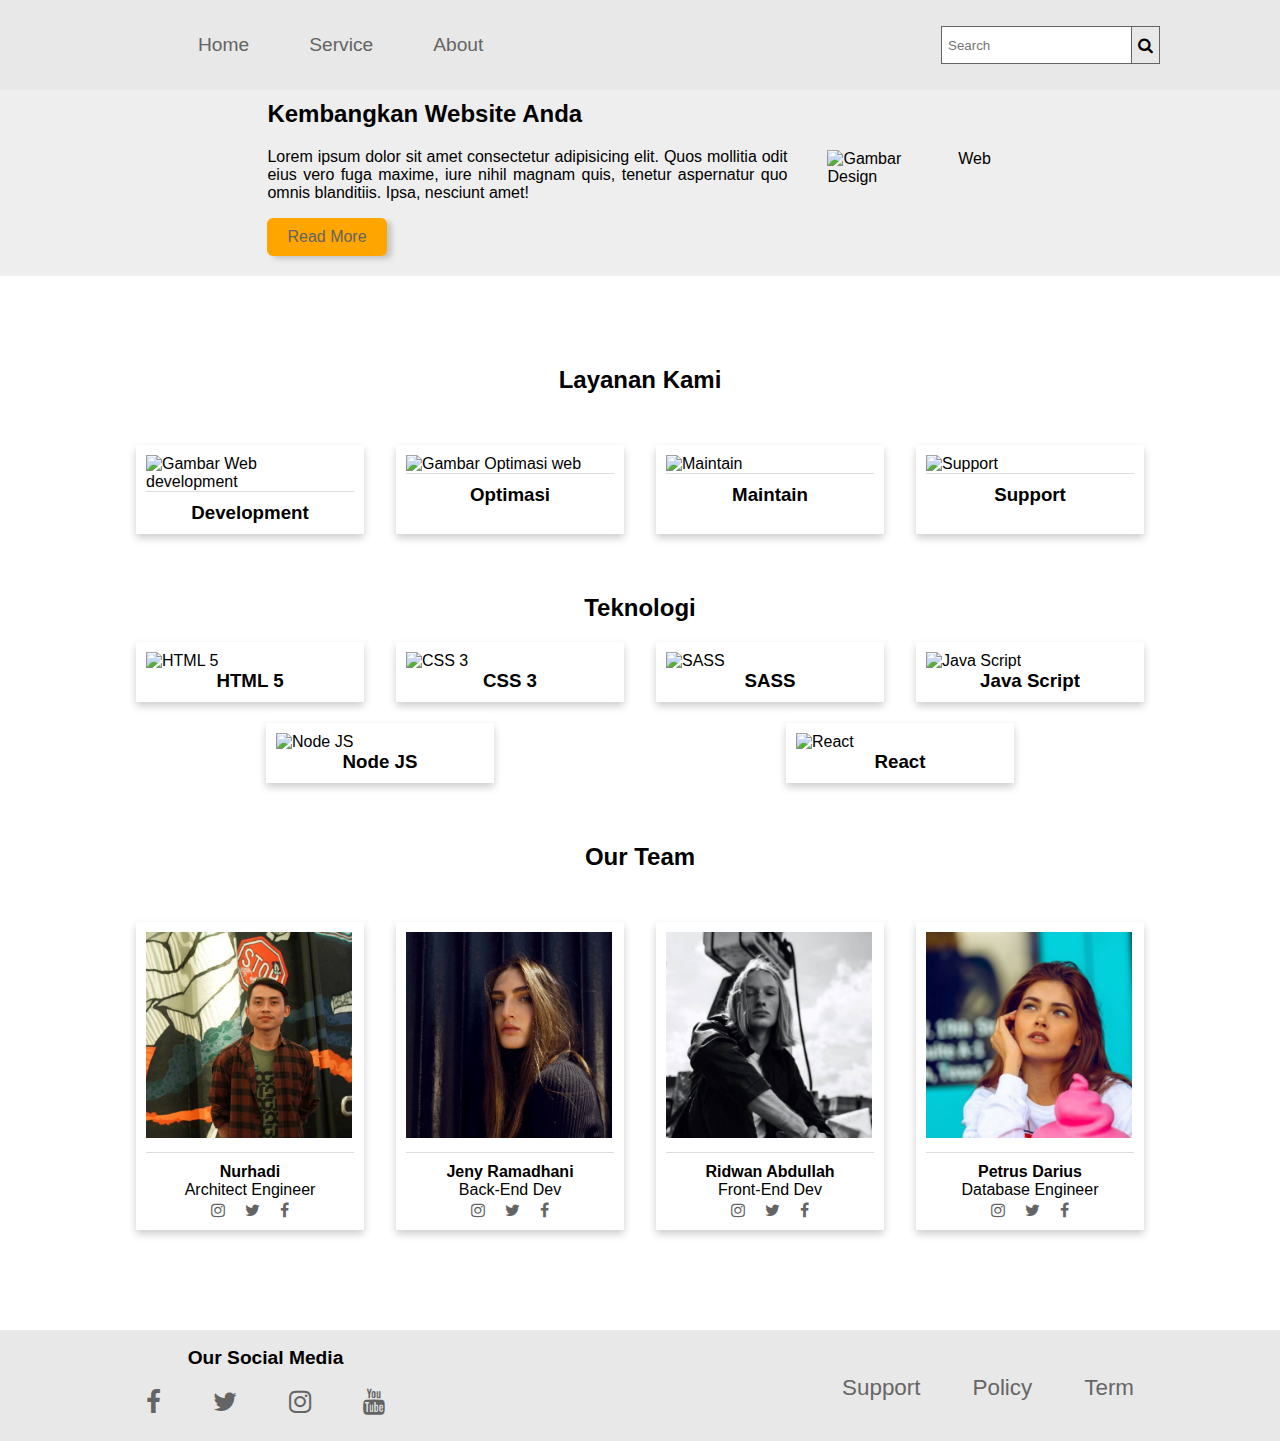
==== index.html @ 66b432ae "update-html-card" ====
<!DOCTYPE html>
<html lang="en">
<head>
    <meta charset="UTF-8">
    <link rel="shortcut icon" href="img/logo.png" type="image/x-icon">
    <meta name="viewport" content="width=device-width, initial-scale=1.0">
    <link rel="stylesheet" href="https://cdnjs.cloudflare.com/ajax/libs/font-awesome/4.7.0/css/font-awesome.min.css">
    <link rel="stylesheet" href="style.css">
    <title>Kelompok H-30</title>
</head>
<body>
    <!-- 
        Tugas I Course Progate
        0447977141-44   Nurhadi
        0447977151-145  Petrus Darius Adidharma
        0447977091-3    Ridwan Abdullah
                        Jeny Ramadhani 
        
        Icon dari Flaticon :https://www.flaticon.com/
        Author Icon freepik : https://www.flaticon.com/authors/freepik
        Gambar Unsplash : https://unsplash.com/@armedshutter 
     -->
    <nav class="fixed">
        <div class="container">
            <div class="kiri">
                <div class="logo">
                    <img src="img/logo.png" alt="">
                </div>
                
                <ul>
                    <li> <a href="#home">Home</a> </li>
                    <li><a href="#service">Service</a></li>
                    <li><a href="#about">About</a></li>
                </ul>
            </div>
            <div class="kanan">
               <input type="text" placeholder="Search">
               <i class="fa fa-search search"></i>
            </div>
        </div>
    </nav>
    <header class="jumbotron">
        <div class="container">
            
            <div class="img-banner">
                <img src="./img/logo/s-search.png" alt="Gambar Web Design">
            </div>
            <div class="keterangan">
                <h2>Kembangkan Website Anda</h2>
                <p>Lorem ipsum dolor sit amet consectetur adipisicing elit. Quos mollitia odit eius vero fuga maxime, iure nihil magnam quis, tenetur aspernatur quo omnis blanditiis. Ipsa, nesciunt amet!</p>
                <div>
                    <a class="more" href="#">Read More</a>
                </div>
            </div>
        </div>
    </header>
    <main>
        <div class="container">
            <div class="brand" id="#service">
                <div>
                    <h2 class="center">Layanan Kami</h2>
                </div>
                <div class="brand-item">
                    <div class="item card">
                        <img src="./img/logo/s-web-analytics.png" alt="Gambar Web development">
                        <div class="card-container">
                            <h3 class="center">Development</h3>
                        </div>
                    </div>
                    <div class="item card">
                        <img src="./img/logo/s-web-optimization.png" alt="Gambar Optimasi web">
                        <div class="card-container">
                            <h3 class="center">Optimasi</h3>
                        </div>
                    </div>
                    <div class="item card">
                        <img src="./img/logo/s-web-maintenance.png" alt="Maintain">
                        <div class="card-container">
                            <h3 class="center">Maintain</h3>
                        </div>
                    </div>
                    <div class="item card"> <img src="./img/logo/s-customer-support.png" alt="Support">
                        <div class="card-container">
                            <h3 class="center">Support</h3>
                        </div>
                    </div>
                    
                </div>
            </div>

            <div class="teknologi" id="#teknologi">
                <div>
                    <h2 class="center">Teknologi</h2>
                </div>
                <div class="brand-item">
                    <div class="item card">
                        <img src="img/logo/t_html5.png" alt="HTML 5">
                        <h3 class="center">HTML 5</h3>
                    </div>
                    <div class="item card">
                        <img src="img/logo/t_css.png" alt="CSS 3">
                        <h3 class="center">CSS 3</h3>
                    </div>
                    <div class="item card">
                        <img src="img/logo/t_sass.png" alt="SASS">
                        <h3 class="center">SASS</h3>
                    </div>
                    <div class="item card"> <img src="img/logo/t_javascript.png" alt="Java Script">
                        <h3 class="center">Java Script</h3>
                    </div>

                    <div class="item card"> <img src="img/logo/t_nodejs.png" alt="Node JS">
                        <h3 class="center">Node JS</h3>
                    </div>
                    <div class="item card"> <img src="img/logo/t_react.png" alt="React">
                        <h3 class="center">React</h3>
                    </div>
                </div>
            </div>

            <div class="team" id="#about">
                <div>
                    <h2 class="center">Our Team</h2>
                </div>
                <div class="cards">
                    <div class="card">
                        <img src="img/d1.jpg" alt="Avatar" style="width:100%">
                        <div class="card-container">
                            <h4 class="center"><b>Nurhadi</b></h4> 
                            <p class="center">Architect Engineer</p>
                            <ul>
                                <li><a title="instagram" href="https://www.instagram.com/nurhadinubi"><i class="fa fa-instagram"></i></a></li>
                                <li><a title="Twitter" href="https://www.twitter.com/nurhadinubi"><i class="fa fa-twitter"></i></a></li>
                                <li><a title="Facebook" href="https://www.facebook.com/nurhadinubi"><i class="fa fa-facebook"></i></a></li>
                            </ul> 
                        </div>
                    </div>

                    <div class="card">
                        <img src="img/d2.jpg" alt="Avatar" style="width:100%">
                        <div class="card-container">
                        <h4 class="center"><b>Jeny Ramadhani</b></h4> 
                        <p class="center">Back-End Dev</p>
                        <ul>
                            <li><a title="instagram" href="https://www.instagram.com/"><i class="fa fa-instagram"></i></a></li>
                            <li><a title="Twitter" href="https://www.twitter.com/"><i class="fa fa-twitter"></i></a></li>
                            <li><a title="Facebook" href="https://www.facebook.com/"><i class="fa fa-facebook"></i></a></li>
                        </ul>  
                        </div>
                    </div>

                    <div class="card">
                        <img src="img/d3.jpg" alt="Avatar" style="width:100%">
                        <div class="card-container">
                            <h4 class="center"><b>Ridwan Abdullah</b></h4> 
                            <p class="center">Front-End Dev</p> 
                            <ul>
                                <li><a title="instagram" href="https://www.instagram.com/riddwan_a"><i class="fa fa-instagram"></i></a></li>
                                <li><a title="Twitter" href="#"><i class="fa fa-twitter"></i></a></li>
                                <li><a title="Facebook" href="https://www.facebook.com/Rid.Ind"><i class="fa fa-facebook"></i></a></li>
                            </ul> 
                        </div>
                    </div>

                    <div class="card">
                        <img src="img/d4.jpg" alt="Avatar" style="width:100%">
                        <div class="card-container">
                            <h4 class="center"><b>Petrus Darius</b></h4> 
                            <p class="center">Database Engineer</p>
                            <ul>
                                <li><a title="instagram" href="https://www.instagram.com/"><i class="fa fa-instagram"></i></a></li>
                                <li><a title="Twitter" href="https://www.twitter.com/"><i class="fa fa-twitter"></i></a></li>
                                <li><a title="Facebook" href="https://www.facebook.com/"><i class="fa fa-facebook"></i></a></li>
                            </ul> 
                        </div>
                    </div>
                </div>
            </div>

        </div>
    </main>
    <footer class="footer">
            <div class="container">
                <div class="kiri">
                    <h3 class="center">Our Social Media</h3>
                    <ul>
                        <li> <a href="#dasboard" title="Facebook"><i class="fa fa-facebook"></i></a> </li>
                        <li><a href="#produk" title="Twitter"><i class="fa fa-twitter"></i></a></li>
                        <li><a href="#about" title="Instagram"><i class="fa fa-instagram"></i></a></li>
                        <li><a href="#about" title="Youtube"><i class="fa fa-youtube"></i></a></li>
                    </ul>
                </div>
                <div class="kanan">
                   <ul>
                       <li><a href="#Support">Support</a></li>
                       <li><a href="#Policy">Policy</a></li>
                       <li><a href="#Term">Term</a></li>
                   </ul>
                </div>
            </div>
    </footer>
</body>
</html>
---- style.css ----
body {
    padding: 0;
    margin: 0;
    font-size: 1em;
    font-family: 'Lucida Sans', 'Lucida Sans Regular', 'Lucida Grande', 'Lucida Sans Unicode', Geneva, Verdana, sans-serif;
    box-sizing: border-box;
}
body *{
    max-width: 100%;
}
ul {
    margin: 0;
    padding: 0;
}
li {
    list-style: none;
}

a{
    text-decoration: none;
}

.clear{
    clear: both;
}

img{
    max-width: 99%;
}

.center{
    margin: auto;
    text-align: center;
}

.container {
    padding: 0 120px;
}

/*Nav (And Footer partially) */
.fixed{
  position: fixed;
  width: 100%;
  top: 0;
}

nav, footer {
    background-color: #e8e8e8;;
}

.logo img{
    cursor: pointer;
    padding: 24px;
}
.fixed .container,.footer .container {
    display: flex;
    justify-content: space-between;
}
.fixed .kiri{
    display: flex;
}

.fixed ul, .footer ul{
    display: flex;
    justify-content: space-between ;
    justify-self: center;
}
.fixed .kiri li ,.footer ul li{
    align-self: center;
}
.fixed .kiri li a{
    display: inline-block;
    color: #646464;
    font-size: 1.2em;
    text-align: center;
    padding: 34px 30px;
}

li a:hover {
    background-color: #646464;
    color: #e8e8e8 !important;
}
.fixed .kanan  {
    display: flex;
    align-self: center;
}

.fixed .kanan >*{
    padding: 10px 6px;
}
.fixed input{
    border: 1px solid #646464;
    border-width: 1px 0 1px 1px;
}
.fixed .search{
    font-size: 16px;
    border: 1px solid #646464;
    cursor: pointer;
}
/* End of Nav (And Footer partially) */

/* Header */
header {
background-color: #eeeeee;
}
.jumbotron .container {
    margin-top: 60px;
    display: flex;
    flex-direction: row-reverse;
    justify-content: center;
    align-items: center;
 
}

.jumbotron .container > * {
    max-width: 50%;
    padding: 20px 10px;
    text-align: justify;
}

.jumbotron .img-banner , .keterangan {
    padding: 80px 30px;
    
}

.jumbotron .header >* {
    max-width: 60%;
    padding: 10px;
    
}

.more {
    display: inline-block;
    padding: 10px 20px;
    color:#646464;
    background-color: orange;
    box-shadow: 5px 3px 5px 0 rgb(199, 198, 198);
    border-radius: 6px;
}

.more:hover {
    background-color: rgb(240, 156, 0);
}

/* Main */
.brand, .team {
    padding: 60px 0;
}

.brand h2{
    padding: 30px 0;
}
.brand-item {
    display: flex;
    flex-wrap: wrap;
    padding: 0;
    justify-content: space-around;
}

.cards {
    padding: 30px 0;
    display: flex;
    justify-content: space-around;
}

.card {
    max-width: 20%;
    padding: 10px 1%;
    cursor: pointer;
}

 .card{
    box-shadow: 0 4px 8px 0 rgba(0,0,0,0.2);
    transition: 0.3s;
    width: 40%;
    margin-top: 2%;
}
.team .card>img{
    padding-bottom: 10px;
}
.card:hover {
    box-shadow:  0 4px 8px 0 rgba(0,0,0,0.6);
}

.card-container {
    padding-top: 10px;
    border-top: 1px solid #ddd;
}
.card-container p.center {
    padding-bottom: 3px;
}
.card-container >*{
    margin: 0;
}

.card-container ul{
    display: flex;
    justify-content: center;
}
.card-container ul a{
    padding: 5px 10px;
    color: #646464;
}

#tekonolog .card {
    max-width: 15%;
}


/* Footer */

footer.footer{
    width: 100% !important;
    margin-top: 10px;
    padding-top: 5px;
}

.footer h3{
    padding-top: 12px;
    font-size: 1.2em;
}

.footer li a i{
    font-size: 26px;
}

.footer .kiri li a{
    display: inline-block;
    color: #646464;
    font-size: 1.2em;
    text-align: center;
    padding: 20px 26px;
}
.footer .kanan ul li {
    padding: 40px 0;
}

.footer .kanan ul li a {
    padding: 40px 26px;
    color: #666666;
    font-size: 1.4em;
}


@media only screen and (max-width: 600px) {   
    .container {
        padding: 0 10px !important;
       
    }
    .fixed .container,.fixed .kiri ,.footer .container {
        display: inherit;
    }
    .logo img{
        padding: 5px 0;
    }

    .fixed ul {
        justify-content: space-between;
        justify-self: center;
    }
    .fixed .kiri li a {
       padding: 10px;
    }
    .fixed .kiri ul{
       border-top: 1px #bbbb solid;
     }
     
    .fixed .kanan{
        position: absolute;
        top: 8px;
        right: 12px;
    }

    .fixed .kanan>*{
        padding: 5px;
    }

    /* Header / Jumbotron */
    header {
        margin-top: 80px;
    }

    .jumbotron .img-banner, .keterangan {
        padding: 10px;
    }
 
    /* main */

    .cards{
        flex-direction: column;
        align-items: center;
    }
    .card {
        max-width: 80%;
        padding: 5%;
    }

    .card-container >*{
        font-size: 0.9em;
        padding: 4px 0;
    }

    /* Footer */
    .footer h3 {
        display: none;
    }

    .footer .kiri li a {
        padding: 10px 20px;
    }

    .footer .kanan ul {
        border-top: 1px solid #ddd;
    }
    .footer .kanan ul li{
        display: initial ;
        width: 100%;
        list-style: none;
        padding: 10px 0;
    }
    .footer .kanan ul li a{
        padding: 10px 30px;
    }
}


@media only screen and (min-width:601px) and (max-width: 768px) {
    .container {
        padding: 0 20px;
        
    }

    .fixed .kiri li{
        padding: 0;
    }
    .fixed .kiri li a {
        padding: 20px;
     }
     .logo img{
        padding: 12px;
    }
}

@media only screen and  (min-width:769px) and (max-width: 1030px) {
    .container {
        padding: 0 30px;
    }
    .fixed .kiri li a {
        padding: 24px 10px;
     }
     .fixed .kiri {
         max-width: 60%;
     }
     .logo img{
        padding: 14px;
    }

    .cards {
        flex-wrap: wrap;
    }
    .card {
        max-width: 48%;
        padding: 1%;
    }

}
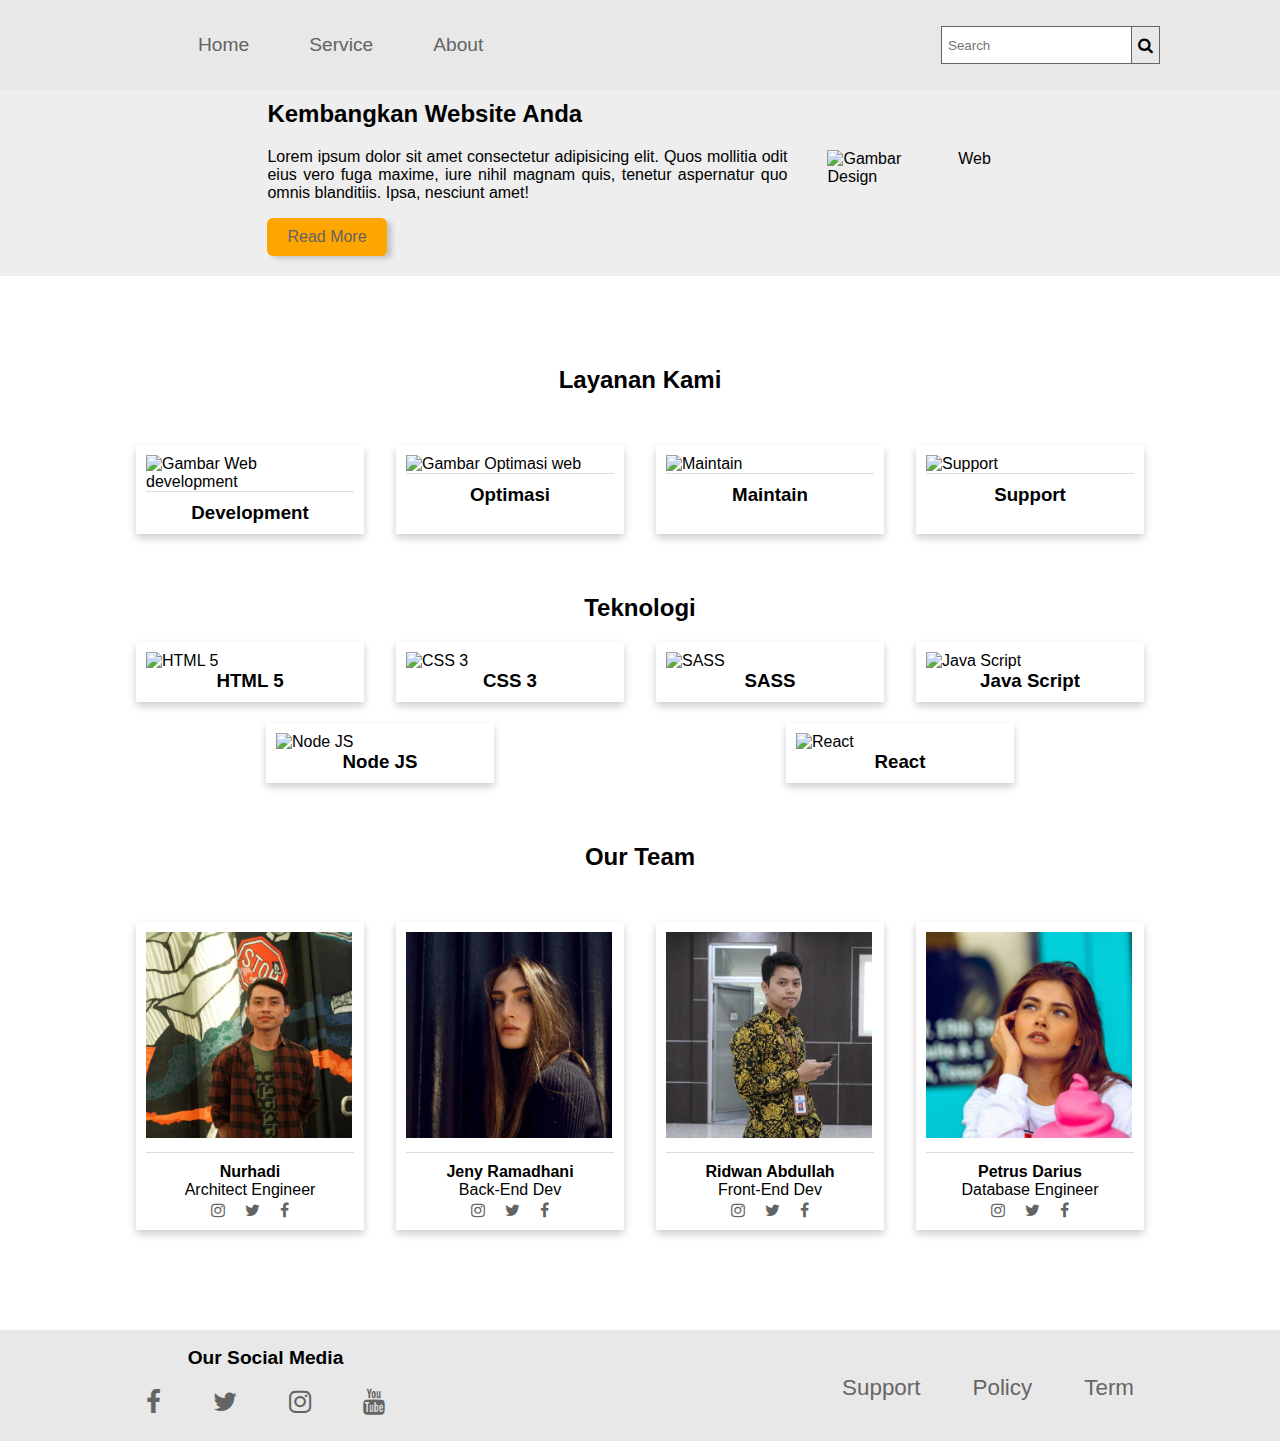
==== commit 03ee42a5: "Update index.html" ====
--- a/index.html
+++ b/index.html
@@ -150,7 +150,7 @@
                     </div>
 
                     <div class="card">
-                        <img src="img/d3.jpg" alt="Avatar" style="width:100%">
+                        <img src="img/ridwan.png" alt="Avatar" style="width:100%">
                         <div class="card-container">
                             <h4 class="center"><b>Ridwan Abdullah</b></h4> 
                             <p class="center">Front-End Dev</p> 
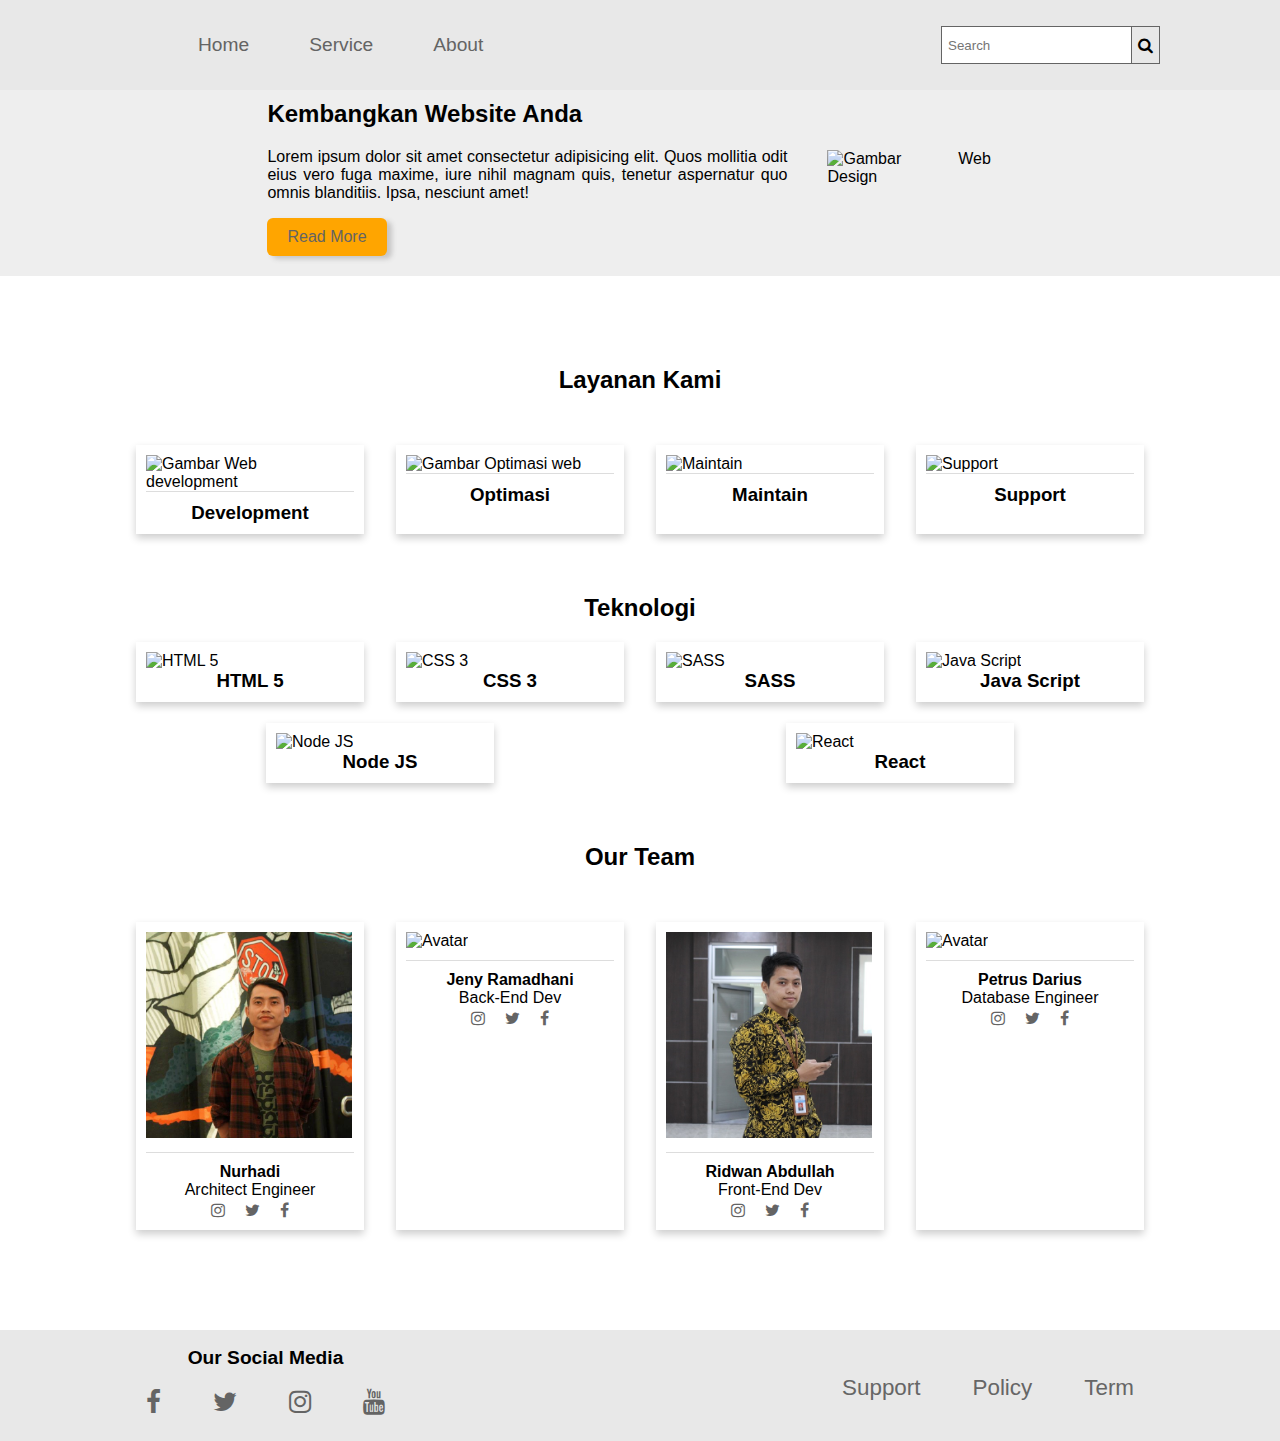
==== commit 1cd750ca: "update index.html" ====
--- a/index.html
+++ b/index.html
@@ -137,14 +137,14 @@
                     </div>
 
                     <div class="card">
-                        <img src="img/d2.jpg" alt="Avatar" style="width:100%">
+                        <img src="img/jeny.jpg" alt="Avatar" style="width:100%">
                         <div class="card-container">
                         <h4 class="center"><b>Jeny Ramadhani</b></h4> 
                         <p class="center">Back-End Dev</p>
                         <ul>
-                            <li><a title="instagram" href="https://www.instagram.com/"><i class="fa fa-instagram"></i></a></li>
-                            <li><a title="Twitter" href="https://www.twitter.com/"><i class="fa fa-twitter"></i></a></li>
-                            <li><a title="Facebook" href="https://www.facebook.com/"><i class="fa fa-facebook"></i></a></li>
+                            <li><a title="instagram" href="https://www.instagram.com/jheynotd"><i class="fa fa-instagram"></i></a></li>
+                            <li><a title="Twitter" href="#"><i class="fa fa-twitter"></i></a></li>
+                            <li><a title="Facebook" href="https://www.facebook.com/jheynotd"><i class="fa fa-facebook"></i></a></li>
                         </ul>  
                         </div>
                     </div>
@@ -163,14 +163,14 @@
                     </div>
 
                     <div class="card">
-                        <img src="img/d4.jpg" alt="Avatar" style="width:100%">
+                        <img src="img/Petrus2.png" alt="Avatar" style="width:100%">
                         <div class="card-container">
                             <h4 class="center"><b>Petrus Darius</b></h4> 
                             <p class="center">Database Engineer</p>
                             <ul>
-                                <li><a title="instagram" href="https://www.instagram.com/"><i class="fa fa-instagram"></i></a></li>
-                                <li><a title="Twitter" href="https://www.twitter.com/"><i class="fa fa-twitter"></i></a></li>
-                                <li><a title="Facebook" href="https://www.facebook.com/"><i class="fa fa-facebook"></i></a></li>
+                                <li><a title="instagram" href="#"><i class="fa fa-instagram"></i></a></li>
+                                <li><a title="Twitter" href="https://www.twitter.com/PetrusDarius"><i class="fa fa-twitter"></i></a></li>
+                                <li><a title="Facebook" href="https://www.facebook.com/petrus.darius.3"><i class="fa fa-facebook"></i></a></li>
                             </ul> 
                         </div>
                     </div>
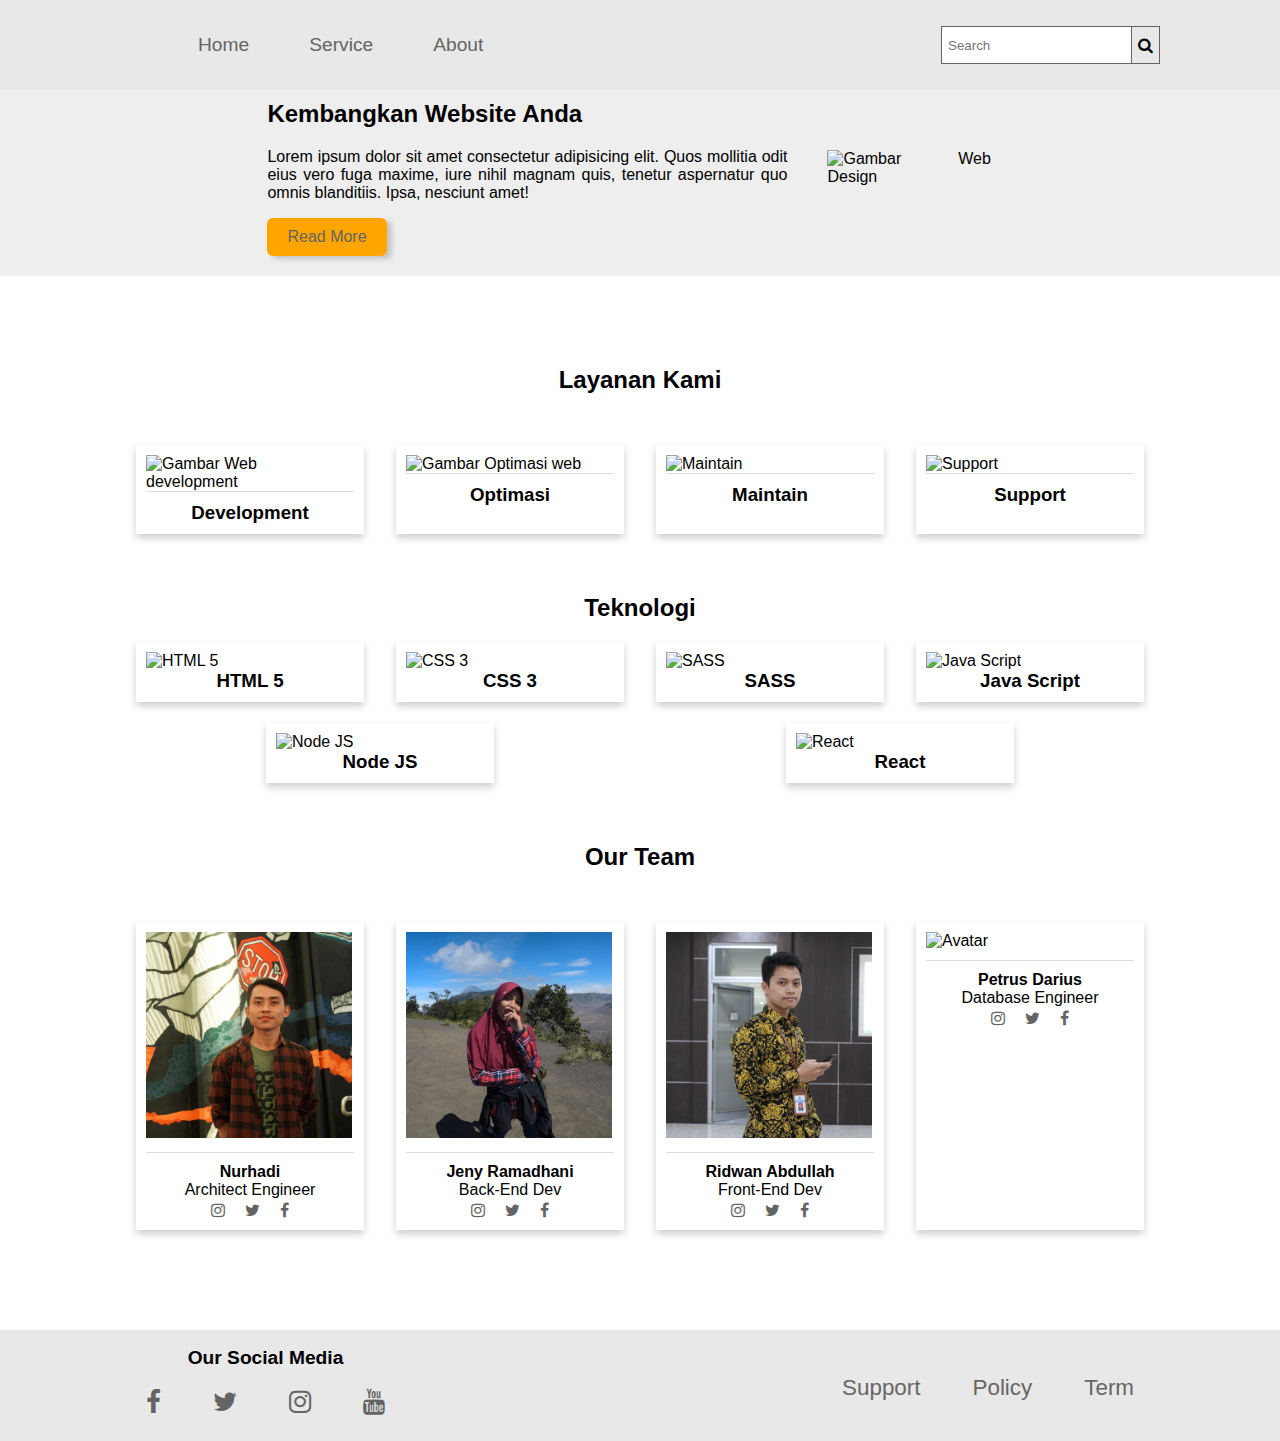
==== commit 0c3d621d: "update index.html" ====
--- a/index.html
+++ b/index.html
@@ -137,7 +137,7 @@
                     </div>
 
                     <div class="card">
-                        <img src="img/jeny.jpg" alt="Avatar" style="width:100%">
+                        <img src="img/jeny2.jpg" alt="Avatar" style="width:100%">
                         <div class="card-container">
                         <h4 class="center"><b>Jeny Ramadhani</b></h4> 
                         <p class="center">Back-End Dev</p>
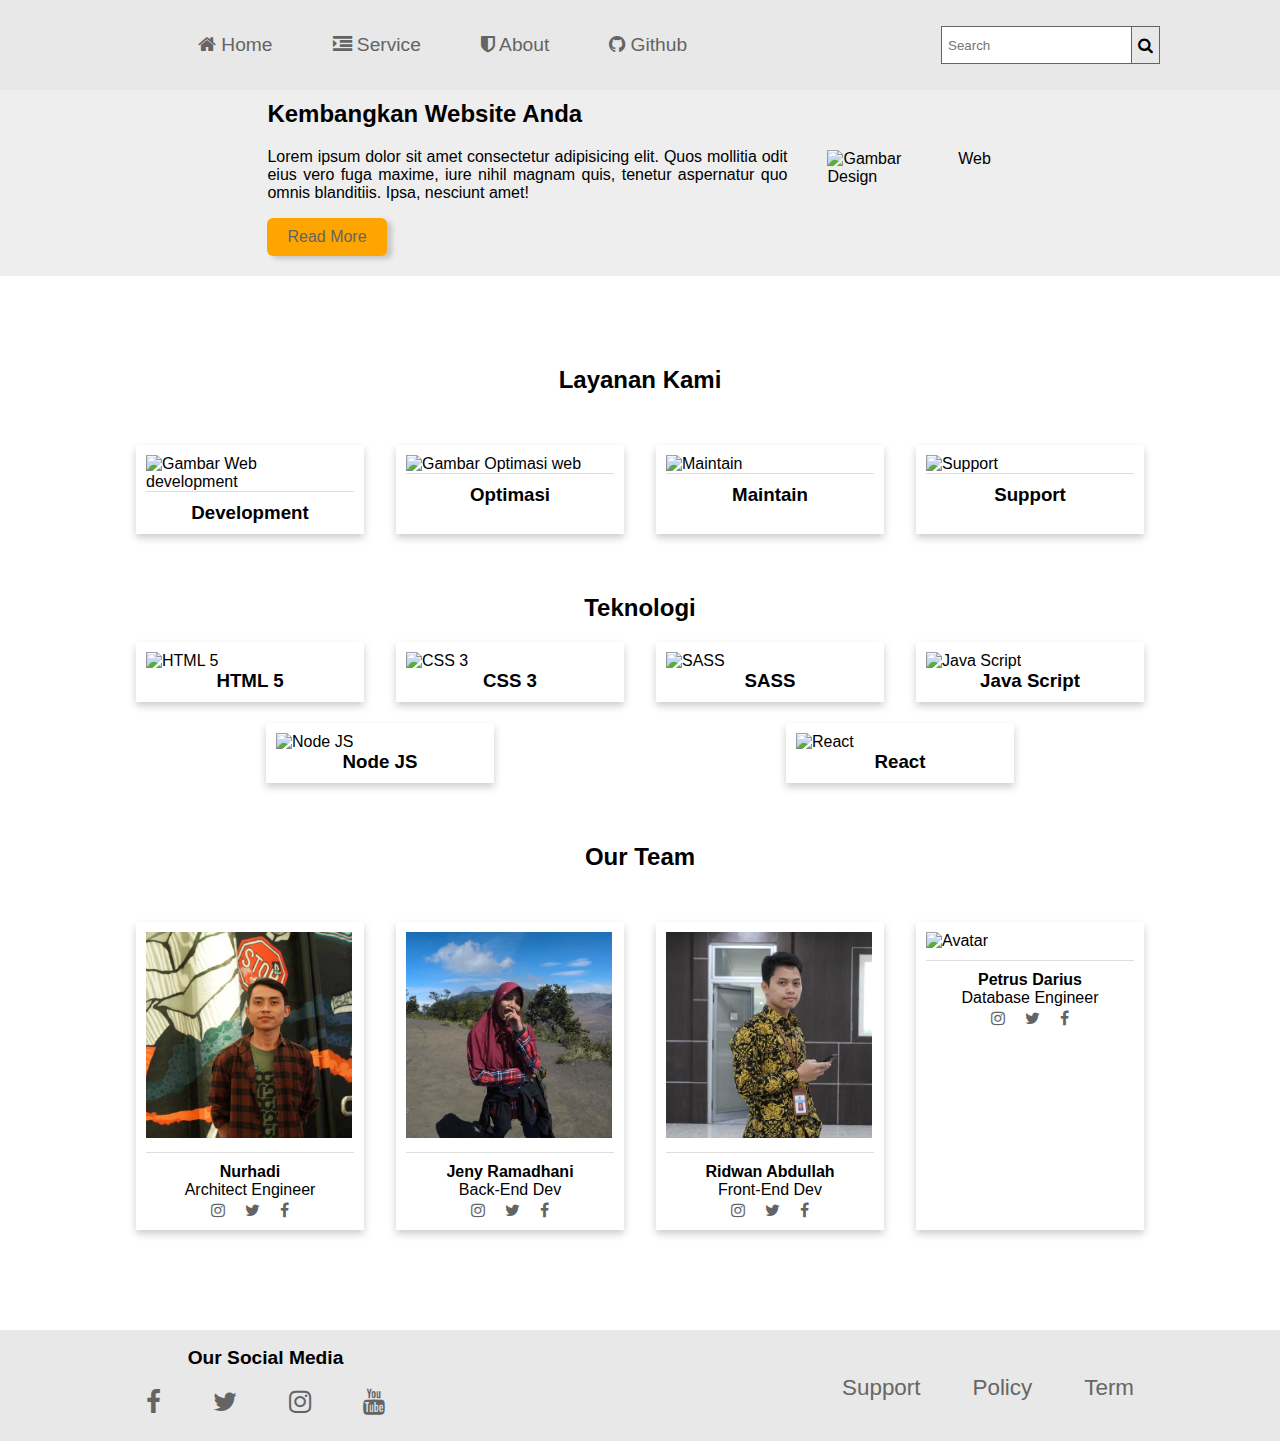
==== commit 1aecc48f: "Update Navigasi" ====
--- a/index.html
+++ b/index.html
@@ -28,9 +28,10 @@
                 </div>
                 
                 <ul>
-                    <li> <a href="#home">Home</a> </li>
-                    <li><a href="#service">Service</a></li>
-                    <li><a href="#about">About</a></li>
+                    <li> <a href="#home"><i class="fa fa-home" aria-hidden="true"></i> Home</a> </li>
+                    <li><a href="#service"><i class="fa fa-indent" aria-hidden="true"></i> Service</a></li>
+                    <li><a href="#about"><i class="fa fa-shield" aria-hidden="true"></i> About</a></li>
+                    <li><a href="https://github.com/nurhadinubi/course"> <i class="fa fa-github"></i> Github</a></li>
                 </ul>
             </div>
             <div class="kanan">
